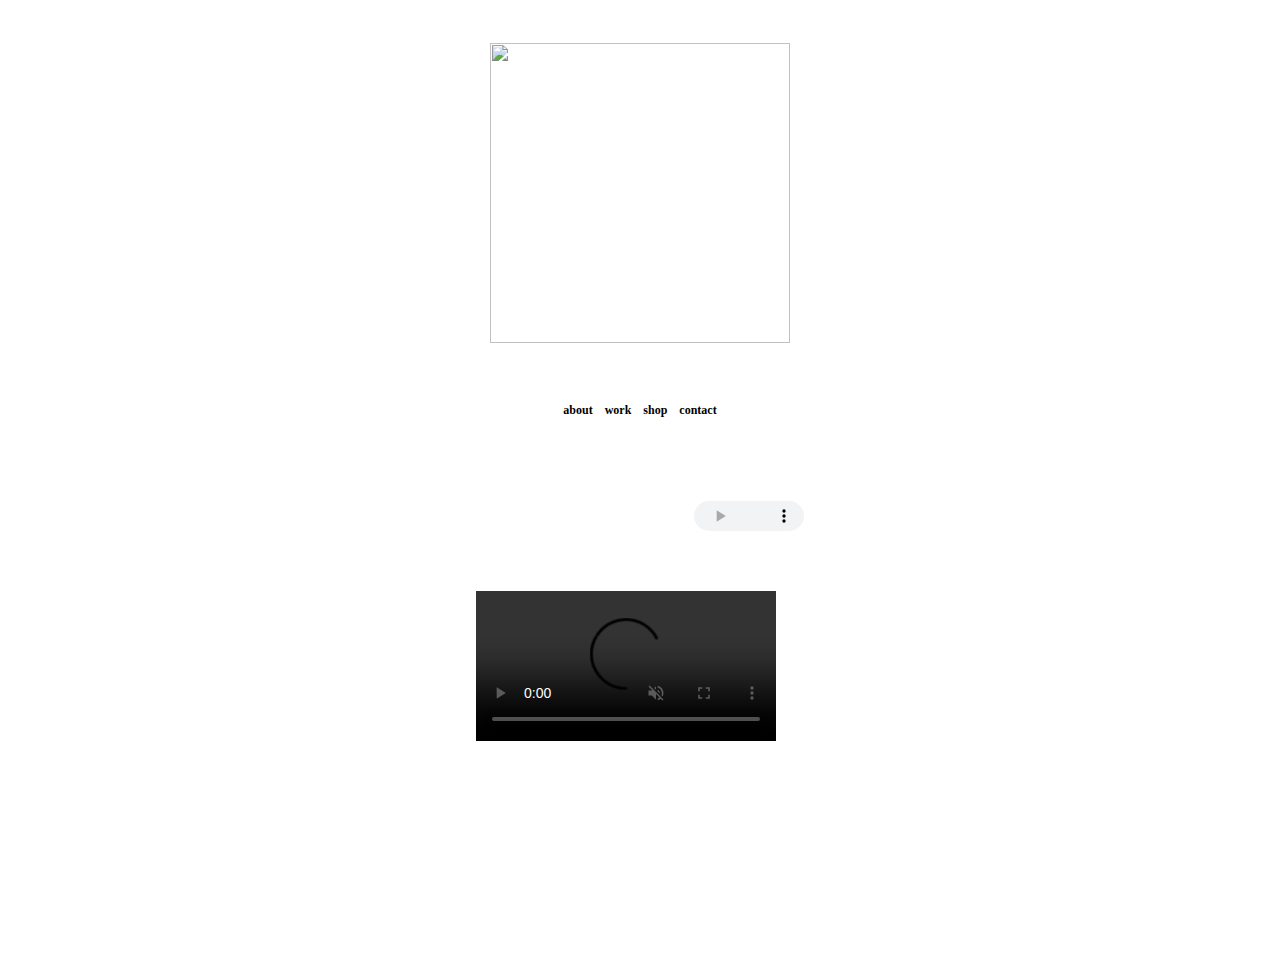
==== index.html @ aca7d868 "new" ====
<html xmlns="http://www.w3.org/1999/html">
<head>
    <meta charset="UTF-8">
    <title>일러스트레이터 Hizzeomi</title>
    <link rel="stylesheet" href="css/header.css">
    <style>
        .container{
        display:grid;
        grid-template-rows: repeat(3,minmax(150px,auto));
        }
        .contents{
        display:grid;
        align-items: end;
        grid-gap: 60px;
        grid-template-columns: 1fr 1fr 1fr;
        }
    </style>
</head>
<body>
    <div class="container">
        <div class="header" style="margin-top:35px;">
            <div class="item"></div>
            <div class="item" align="center">
                <a href="index.html"align="center" style="margin-top:0px;"> <img src="art/logo.png" style="width: 300px;"></a>
                <h3 align="center" style="margin-bottom: 37px"></h3>
                <table align="center">
                    <tr>
                        <td><a href="about.html">about</a></td>
                        <td><a href="work.html">work</a></td>
                        <td><a href="https://linktr.ee/hizzeomi">shop</a></td>
                        <td><a href="contact.html">contact</a></td>
                    </tr>
                </table>

            </div>
            <div class="item"></div>
        </div>

        <div class="contents" style="margin: 80px 80px 80px">
            <div></div>
            <div align="right" style="margin-bottom: 0px;"><audio src="music/emotions.mp3" autoplay="1" controls loop="1" style="width:110px;height:30px;"></div>
            <div></div>
            <div></div>
            <div><video src="art/drawing8.mp4" autoplay="1" controls loop="1" muted="1" ></video></div>
            <div></div>

        </div>
        <div class="bottom"></div>
    </div>


</body>
</html>
---- css/header.css ----
audio {
  background-color: white;
  outline: none;
  border: none;
}
video {
  outline: none;
  border: none;
}
a{
text-decoration:none !important;
color:black;
}

.header{
display:grid;
grid-template-columns: 20% 60% 20%;
}

img{
margin-bottom:20px;
width:100%;
}

.bottom{
}

.item{
font-size: 12px;
text-align: center;
}

td{
padding-left: 5px;
padding-right: 5px;
font-size: 12px;
font-weight: 600;
}
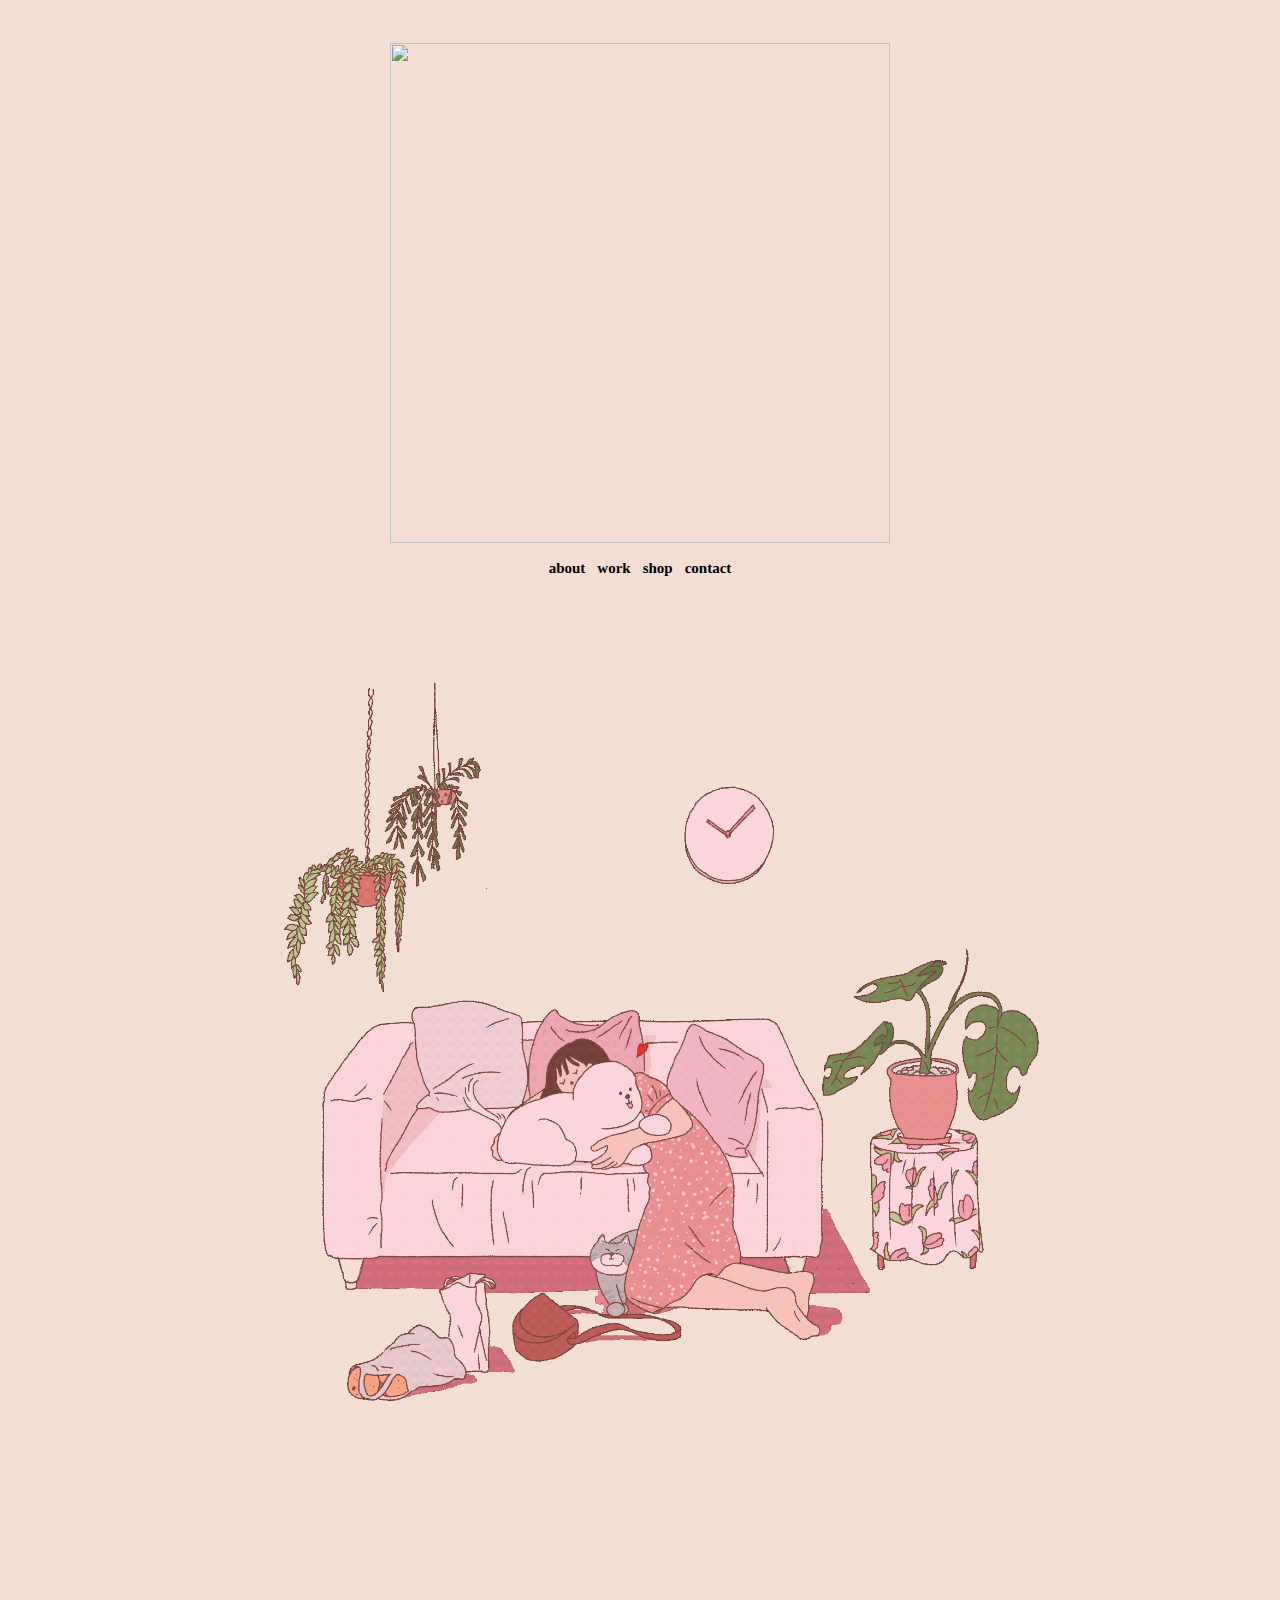
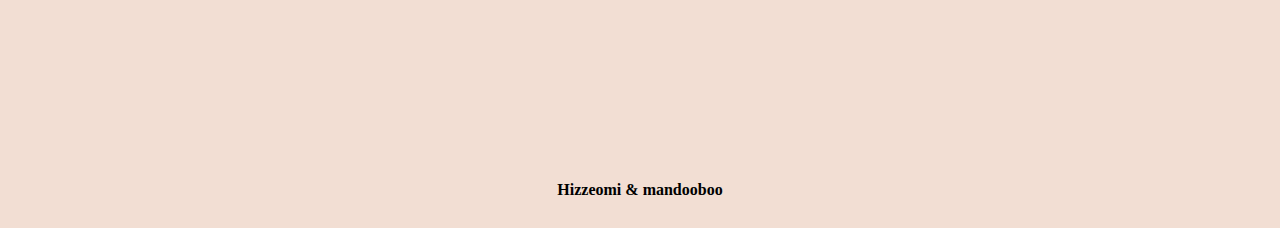
==== commit c517831a: "renewal" ====
--- a/index.html
+++ b/index.html
@@ -4,15 +4,13 @@
     <title>일러스트레이터 Hizzeomi</title>
     <link rel="stylesheet" href="css/header.css">
     <style>
+
         .container{
         display:grid;
         grid-template-rows: repeat(3,minmax(150px,auto));
         }
         .contents{
-        display:grid;
-        align-items: end;
-        grid-gap: 60px;
-        grid-template-columns: 1fr 1fr 1fr;
+
         }
     </style>
 </head>
@@ -21,8 +19,8 @@
         <div class="header" style="margin-top:35px;">
             <div class="item"></div>
             <div class="item" align="center">
-                <a href="index.html"align="center" style="margin-top:0px;"> <img src="art/logo.png" style="width: 300px;"></a>
-                <h3 align="center" style="margin-bottom: 37px"></h3>
+                <a href="index.html"align="center" style="margin-top:0px"> <img src="art/logo.png"></a>
+                <h3 align="center"></h3>
                 <table align="center">
                     <tr>
                         <td><a href="about.html">about</a></td>
@@ -36,16 +34,14 @@
             <div class="item"></div>
         </div>
 
-        <div class="contents" style="margin: 80px 80px 80px">
-            <div></div>
-            <div align="right" style="margin-bottom: 0px;"><audio src="music/emotions.mp3" autoplay="1" controls loop="1" style="width:110px;height:30px;"></div>
-            <div></div>
-            <div></div>
-            <div><video src="art/drawing8.mp4" autoplay="1" controls loop="1" muted="1" ></video></div>
-            <div></div>
+        <div class="contents">
+
+            <div align="center"><img src="art/livingroom.gif" style="width:1000px;"></div>
+
 
         </div>
-        <div class="bottom"></div>
+        <div class="bottom"><h4>Hizzeomi & mandooboo</h4></div>
+
     </div>
 
 
--- a/css/header.css
+++ b/css/header.css
@@ -1,3 +1,16 @@
+body{
+background-color: rgba(189,92,36,0.2);
+}
+.contents_detail img{
+width:800px;
+height:852.453px;
+}
+
+.bottom{
+text-align:center;}
+.contents{
+margin-top:0px;
+}
 audio {
   background-color: white;
   outline: none;
@@ -12,6 +25,12 @@
 color:black;
 }
 
+.header img{
+
+width: 500px;
+margin-bottom:0px;
+}
+
 .header{
 display:grid;
 grid-template-columns: 20% 60% 20%;
@@ -22,7 +41,8 @@
 width:100%;
 }
 
-.bottom{
+.bottom h4{
+margin-top:200px;
 }
 
 .item{
@@ -33,6 +53,6 @@
 td{
 padding-left: 5px;
 padding-right: 5px;
-font-size: 12px;
+font-size: 15px;
 font-weight: 600;
 }